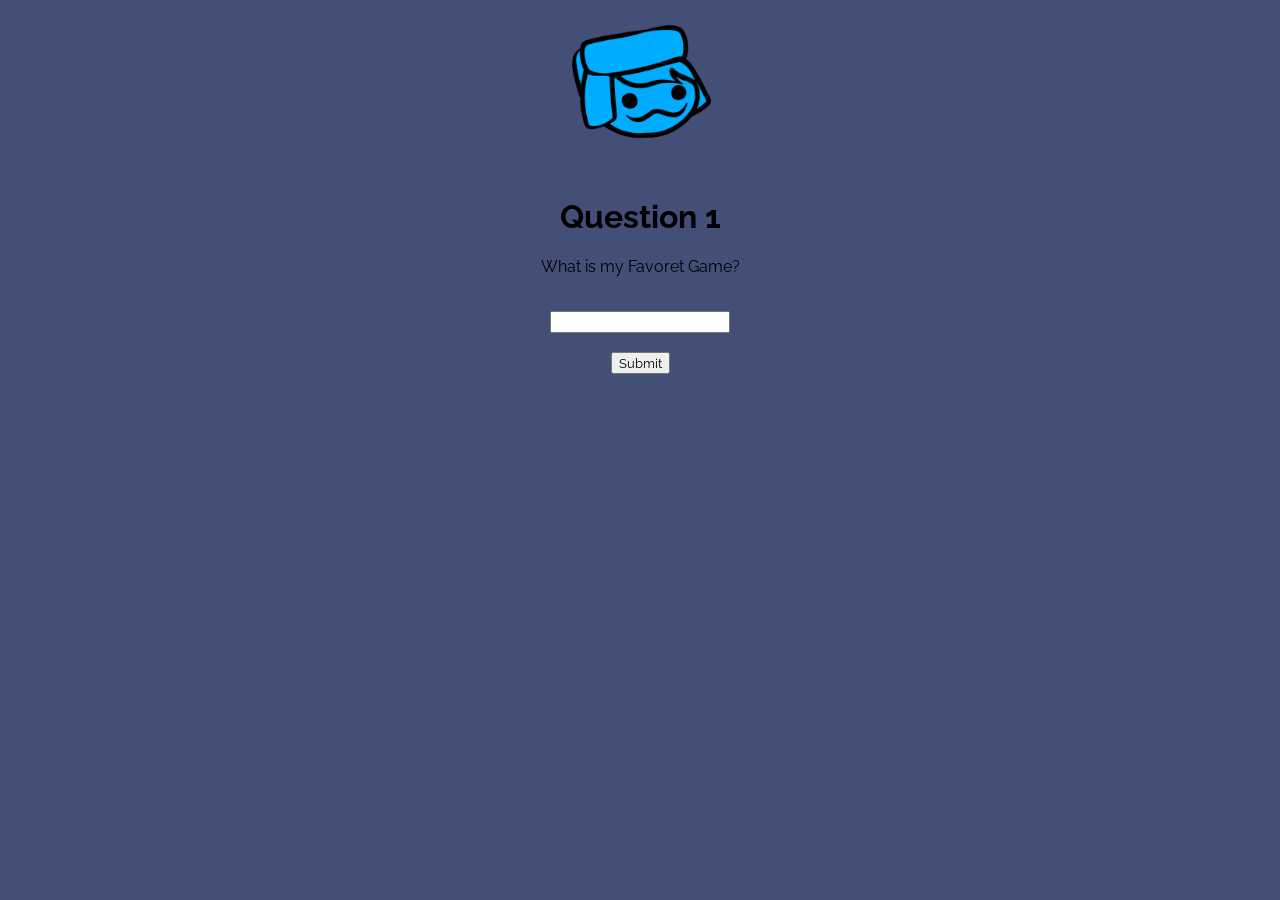
==== index.html @ 65432066 "Amongus" ====
<!DOCTYPE html>
<html>
  <head>
    <link rel="apple-touch-icon" sizes="180x180" href="/img/apple-touch-icon.png">
    <link rel="icon" type="image/png" sizes="32x32" href="/img/favicon-32x32.png">
    <link rel="icon" type="image/png" sizes="16x16" href="/img/favicon-16x16.png">
    <link rel="manifest" href="/img/site.webmanifest">
    <link rel="mask-icon" href="/img/safari-pinned-tab.svg" color="#5bbad5">
    <meta name="msapplication-TileColor" content="#2d89ef">
    <meta name="theme-color" content="#ffffff">
    <link rel="stylesheet" href="./css/styles.css" />
    <img src="./img/android-chrome-384x384.png" width="150" height="150"/>
    <br>
    <script type="text/javascript">
      /***********************************************
      * Disable "Enter" key in Form script- By Nurul Fadilah(nurul@REMOVETHISvolmedia.com)
      * This notice must stay intact for use
      * Visit http://www.dynamicdrive.com/ for full source code
      ***********************************************/               
      function handleEnter (field, event) {
        var keyCode = event.keyCode ? event.keyCode : event.which ? event.which : event.charCode;
        if (keyCode == 13) {
          var i;
          for (i = 0; i < field.form.elements.length; i++)
            if (field == field.form.elements[i])
              break;
          i = (i + 1) % field.form.elements.length;
          field.form.elements[i].focus();
          return false;
        } 
        else
          return true;
      }     
    </script>
		<title>Question 1</title>
	</head>
  <body>
    <script>
      var attempt = 3; // Variable to count number of attempts.
      // Below function Executes on click of login button.
      function validate(){
        var username = document.getElementById("username").value;
        if ( username == "New Super Mario Bros. Wii"){
          alert ("Correct");
         window.location = "two.html"; // Redirecting to other page.
         return false;
        }
        else{
          attempt --;// Decrementing by one.
          alert("You have "+attempt+" attempt(s) left!");
          // Disabling fields after 3 attempts.
          if( attempt == 0){
            document.getElementById("username").disabled = true;
            document.getElementById("submit").disabled = true;
            return false;
          }
        }
      }
    </script>
    <div class="Question">
      <h1>Question 1</h1>
      <p>What is my Favoret Game?</p>
			<br>
      <form id="form_id" method="post" name="myform">
        <input type="text" name="Answer" id="username" onkeypress="return handleEnter(this, event)"/>
        <br>
        <br>
        <input type="button" value="Submit" id="submit" onclick="validate()"/>
        </form>
  </body>
</html>
---- css/styles.css ----
@import url('https://fonts.googleapis.com/css?family=Raleway:300,400');
@import url('https://fonts.googleapis.com/css?family=Rubik+Glitch:300,400');

* {
    box-sizing: border-box;
    font-family: Raleway;
    color: black;
}

html {
    background-color: rgb(67, 79, 119);
}

img {
    display: block;
    margin-left: auto;
    margin-right: auto;
}

h1 {
    text-align: center;
}

.Question {
    text-align: center;  
}
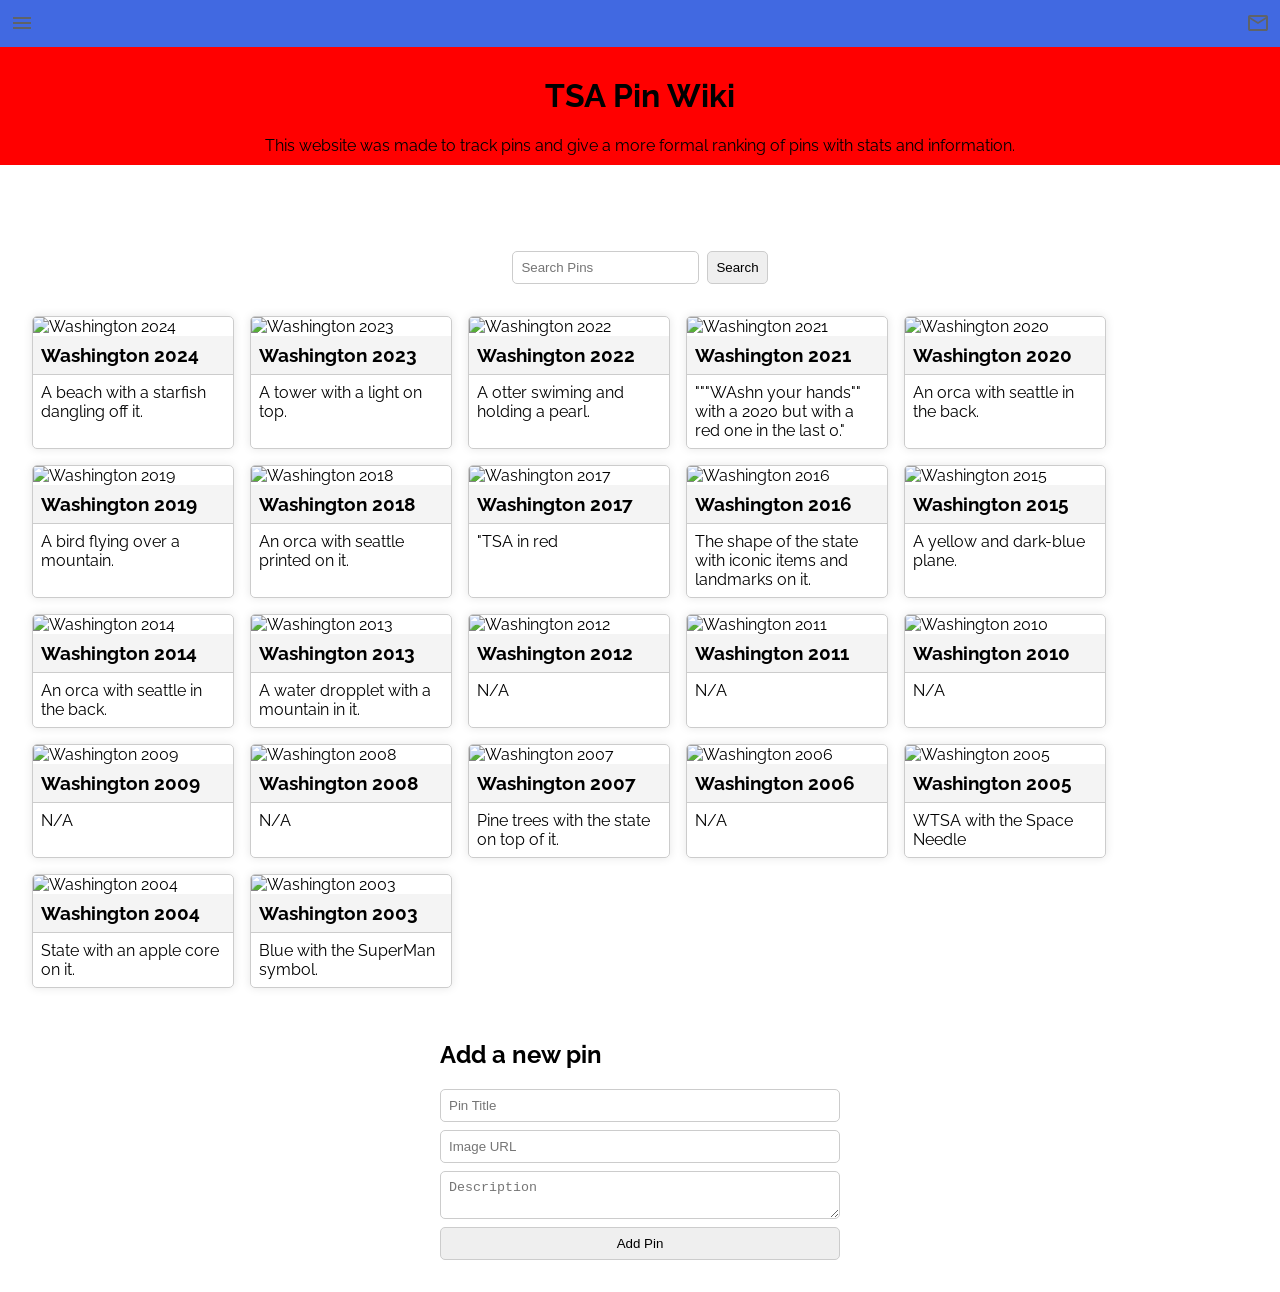
==== commit bd05fe86: "Add files via upload" ====
--- a/index.html
+++ b/index.html
@@ -1,71 +1,47 @@
-<!DOCTYPE html>
-<html>
-  <head>
-    <link rel="apple-touch-icon" sizes="180x180" href="/img/apple-touch-icon.png">
-    <link rel="icon" type="image/png" sizes="32x32" href="/img/favicon-32x32.png">
-    <link rel="icon" type="image/png" sizes="16x16" href="/img/favicon-16x16.png">
-    <link rel="manifest" href="/img/site.webmanifest">
-    <link rel="mask-icon" href="/img/safari-pinned-tab.svg" color="#5bbad5">
-    <meta name="msapplication-TileColor" content="#2d89ef">
-    <meta name="theme-color" content="#ffffff">
-    <link rel="stylesheet" href="./css/styles.css" />
-    <img src="./img/android-chrome-384x384.png" width="150" height="150"/>
-    <br>
-    <script type="text/javascript">
-      /***********************************************
-      * Disable "Enter" key in Form script- By Nurul Fadilah(nurul@REMOVETHISvolmedia.com)
-      * This notice must stay intact for use
-      * Visit http://www.dynamicdrive.com/ for full source code
-      ***********************************************/               
-      function handleEnter (field, event) {
-        var keyCode = event.keyCode ? event.keyCode : event.which ? event.which : event.charCode;
-        if (keyCode == 13) {
-          var i;
-          for (i = 0; i < field.form.elements.length; i++)
-            if (field == field.form.elements[i])
-              break;
-          i = (i + 1) % field.form.elements.length;
-          field.form.elements[i].focus();
-          return false;
-        } 
-        else
-          return true;
-      }     
-    </script>
-		<title>Question 1</title>
-	</head>
-  <body>
-    <script>
-      var attempt = 3; // Variable to count number of attempts.
-      // Below function Executes on click of login button.
-      function validate(){
-        var username = document.getElementById("username").value;
-        if ( username == "New Super Mario Bros. Wii"){
-          alert ("Correct");
-         window.location = "two.html"; // Redirecting to other page.
-         return false;
-        }
-        else{
-          attempt --;// Decrementing by one.
-          alert("You have "+attempt+" attempt(s) left!");
-          // Disabling fields after 3 attempts.
-          if( attempt == 0){
-            document.getElementById("username").disabled = true;
-            document.getElementById("submit").disabled = true;
-            return false;
-          }
-        }
-      }
-    </script>
-    <div class="Question">
-      <h1>Question 1</h1>
-      <p>What is my Favoret Game?</p>
-			<br>
-      <form id="form_id" method="post" name="myform">
-        <input type="text" name="Answer" id="username" onkeypress="return handleEnter(this, event)"/>
-        <br>
-        <br>
-        <input type="button" value="Submit" id="submit" onclick="validate()"/>
-        </form>
-  </body>
-</html>
+<!DOCTYPE html>
+    <html lang="en">
+    <head>
+        <meta charset="UTF-8">
+        <meta name="viewport" content="width=device-width, initial-scale=1.0">
+        <meta http-equiv="X-UA-Compatible" content="ie=edge">
+        <link rel="preconnect" href="https://fonts.googleapis.com">
+        <link rel="preconnect" href="https://fonts.gstatic.com" crossorigin>
+        <link href="https://fonts.googleapis.com/css2?family=Raleway:ital,wght@0,100..900;1,100..900&display=swap" rel="stylesheet">
+        <link rel="stylesheet" href="styles.css">
+        <title>TSA Pin Wiki</title>
+    </head>
+    <body>
+        <div class="very-top">
+            <br>
+            <img src = "./img/Menu.svg" alt="Menu" class="text-top"/>
+            <img src = "./img/Mail.svg" alt="Email Us" class="end"/>
+            <br>
+        </div>
+        <div class="med-top">
+            <br>
+            <h1 class="top">TSA Pin Wiki</h1>
+            <p class="top">This website was made to track pins and give a more formal ranking of pins with stats and information.</p>
+        </div>
+        <br>
+        <br>
+        <main>
+            <div class="search-form">
+                <input type="text" id="searchQuery" placeholder="Search Pins">
+                <button id="searchButton">Search</button>
+            </div>
+            <div class="album">
+                <!-- Pins will be added here -->
+            </div>
+            <div class="pin-form">
+                <h2>Add a new pin</h2>
+                <form id="pinForm">
+                    <input type="text" id="pinTitle" placeholder="Pin Title" required>
+                    <input type="url" id="pinImage" placeholder="Image URL" required>
+                    <textarea id="pinDescription" placeholder="Description" required></textarea>
+                    <button type="submit">Add Pin</button>
+                </form>
+            </div>
+        </main>
+        <script src="scripts.js"></script>
+    </body>
+</html>
--- a/styles.css
+++ b/styles.css
@@ -0,0 +1,117 @@
+body {
+    font-family: raleway;
+    margin: 0;
+    padding: 0;
+    box-sizing: border-box;
+}
+
+.raleway {
+font-family: "Raleway", sans-serif;
+font-optical-sizing: auto;
+font-style: normal;
+}
+
+.very-top{
+    background-color: royalblue;
+}
+
+.med-top{
+    background-color: red;
+    font-family: raleway;
+}
+
+.text-top{
+    position: relative;
+    top: -8px;
+    left: 10px;
+}
+.top {
+    text-align: center;
+    position: relative;
+    top: -10px;
+}
+
+.end{
+    position: relative;
+    float: right;
+    top: -8px;
+    right:10px;
+}
+
+header {
+    background-color: #333;
+    color: white;
+    padding: 1rem;
+    text-align: center;
+}
+
+main {
+    display: flex;
+    flex-direction: column;
+    align-items: center;
+    padding: 2rem;
+}
+
+.search-form {
+    display: flex;
+    gap: 0.5rem;
+    margin-bottom: 2rem;
+}
+
+.search-form input,
+.search-form button {
+    padding: 0.5rem;
+    border: 1px solid #ccc;
+    border-radius: 5px;
+}
+
+.album {
+    display: flex;
+    flex-wrap: wrap;
+    gap: 1rem;
+    margin-bottom: 2rem;
+}
+
+.pin {
+    border: 1px solid #ccc;
+    border-radius: 5px;
+    overflow: hidden;
+    width: 200px;
+    box-shadow: 0 0 10px rgba(0, 0, 0, 0.1);
+}
+
+.pin img {
+    width: 100%;
+    height: auto;
+}
+
+.pin h3 {
+    margin: 0;
+    padding: 0.5rem;
+    background-color: #f4f4f4;
+    border-bottom: 1px solid #ccc;
+}
+
+.pin p {
+    padding: 0.5rem;
+    margin: 0;
+}
+
+.pin-form {
+    width: 100%;
+    max-width: 400px;
+}
+
+.pin-form form {
+    display: flex;
+    flex-direction: column;
+    gap: 0.5rem;
+}
+
+.pin-form input,
+.pin-form textarea,
+.pin-form button {
+    padding: 0.5rem;
+    border: 1px solid #ccc;
+    border-radius: 5px;
+}
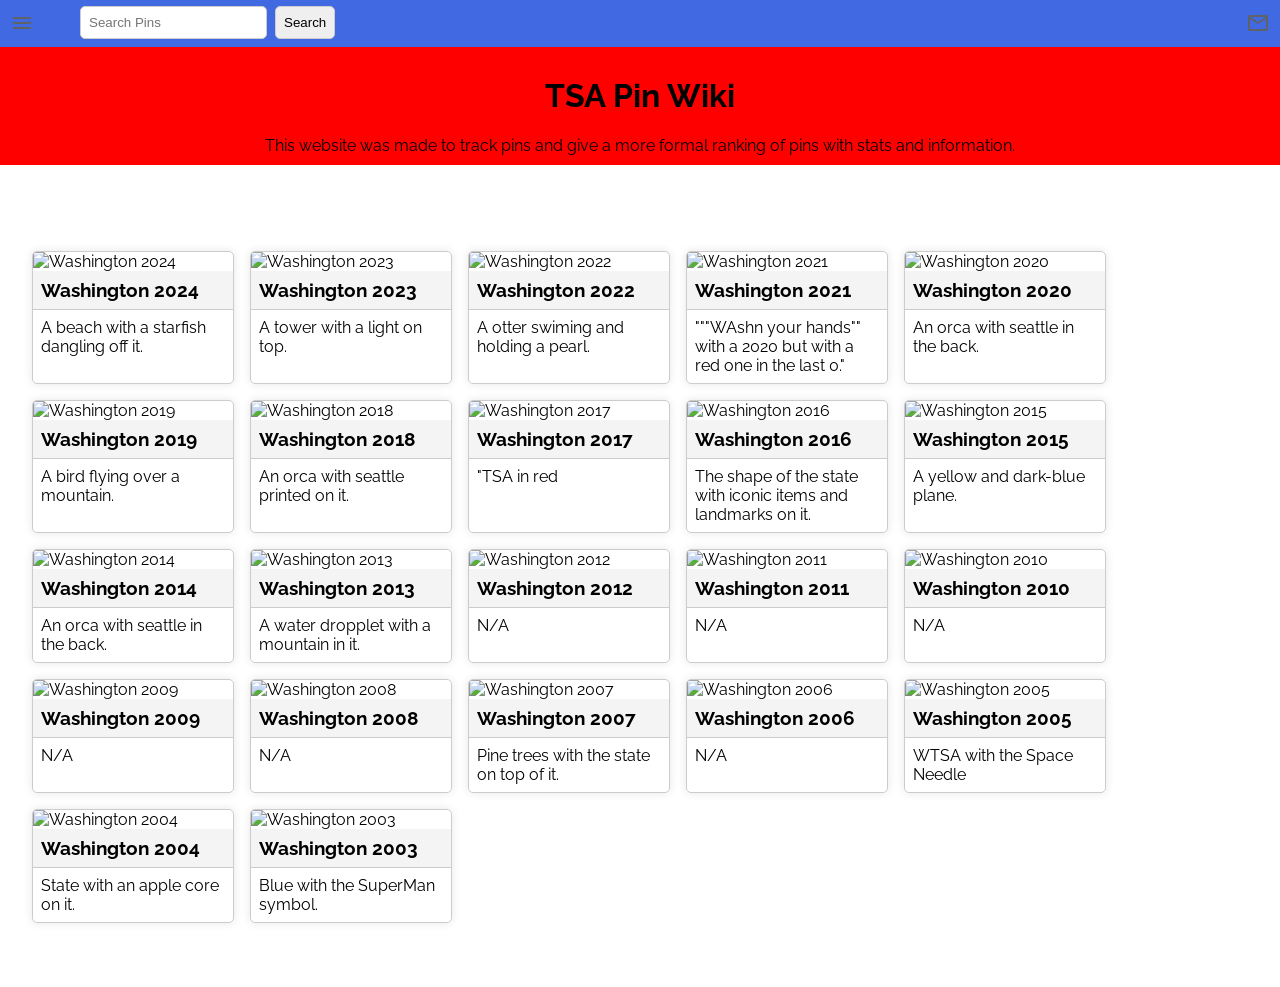
==== commit 7111b764: "Update index.html" ====
--- a/index.html
+++ b/index.html
@@ -32,15 +32,6 @@
             <div class="album">
                 <!-- Pins will be added here -->
             </div>
-            <div class="pin-form">
-                <h2>Add a new pin</h2>
-                <form id="pinForm">
-                    <input type="text" id="pinTitle" placeholder="Pin Title" required>
-                    <input type="url" id="pinImage" placeholder="Image URL" required>
-                    <textarea id="pinDescription" placeholder="Description" required></textarea>
-                    <button type="submit">Add Pin</button>
-                </form>
-            </div>
         </main>
         <script src="scripts.js"></script>
     </body>
--- a/styles.css
+++ b/styles.css
@@ -53,6 +53,9 @@
 }
 
 .search-form {
+    position: absolute;
+    top: 6px;
+    left: 80px;
     display: flex;
     gap: 0.5rem;
     margin-bottom: 2rem;
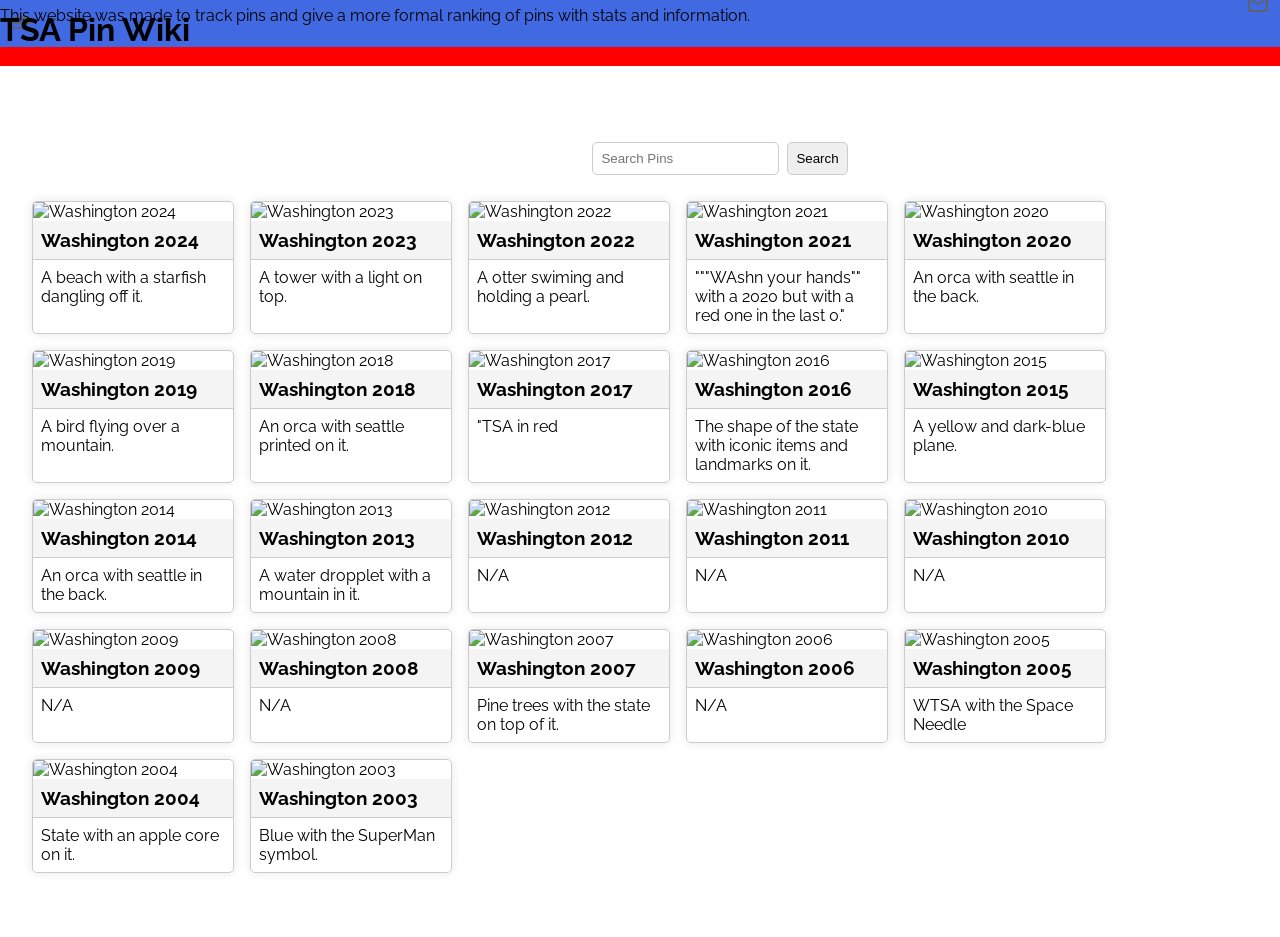
==== commit e5730f6a: "Update index.html" ====
--- a/index.html
+++ b/index.html
@@ -24,10 +24,10 @@
         </div>
         <br>
         <br>
-        <main>
-            <div class="search-form">
-                <input type="text" id="searchQuery" placeholder="Search Pins">
-                <button id="searchButton">Search</button>
+        <main>
+            <div class="search-form">
+                <input type="text" id="searchQuery" placeholder="Search Pins">
+                <button id="searchButton">Search</button>
             </div>
             <div class="album">
                 <!-- Pins will be added here -->
--- a/styles.css
+++ b/styles.css
@@ -27,12 +27,12 @@
 }
 .top {
     text-align: center;
-    position: relative;
+    position: absolute;
     top: -10px;
 }
 
 .end{
-    position: relative;
+    position: absolute;
     float: right;
     top: -8px;
     right:10px;
@@ -53,7 +53,7 @@
 }
 
 .search-form {
-    position: absolute;
+    position: relative;
     top: 6px;
     left: 80px;
     display: flex;
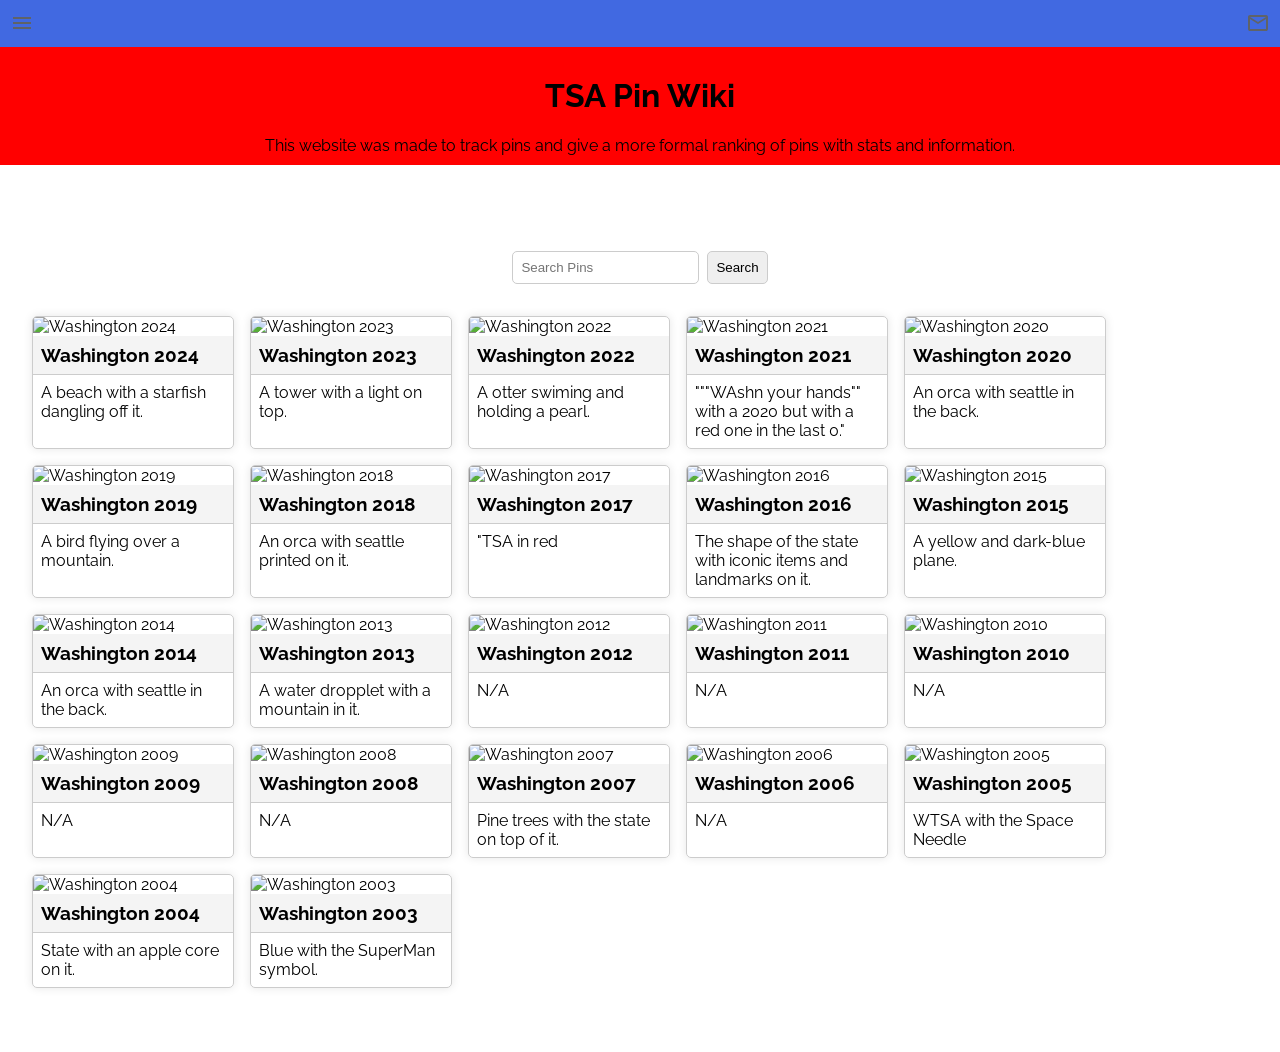
==== commit 8ce23f94: "Update index.html" ====
--- a/index.html
+++ b/index.html
@@ -1,38 +1,38 @@
-<!DOCTYPE html>
-    <html lang="en">
-    <head>
-        <meta charset="UTF-8">
-        <meta name="viewport" content="width=device-width, initial-scale=1.0">
-        <meta http-equiv="X-UA-Compatible" content="ie=edge">
-        <link rel="preconnect" href="https://fonts.googleapis.com">
-        <link rel="preconnect" href="https://fonts.gstatic.com" crossorigin>
-        <link href="https://fonts.googleapis.com/css2?family=Raleway:ital,wght@0,100..900;1,100..900&display=swap" rel="stylesheet">
-        <link rel="stylesheet" href="styles.css">
-        <title>TSA Pin Wiki</title>
-    </head>
-    <body>
-        <div class="very-top">
-            <br>
-            <img src = "./img/Menu.svg" alt="Menu" class="text-top"/>
-            <img src = "./img/Mail.svg" alt="Email Us" class="end"/>
-            <br>
-        </div>
-        <div class="med-top">
-            <br>
-            <h1 class="top">TSA Pin Wiki</h1>
-            <p class="top">This website was made to track pins and give a more formal ranking of pins with stats and information.</p>
-        </div>
-        <br>
-        <br>
+<!DOCTYPE html>
+    <html lang="en">
+    <head>
+        <meta charset="UTF-8">
+        <meta name="viewport" content="width=device-width, initial-scale=1.0">
+        <meta http-equiv="X-UA-Compatible" content="ie=edge">
+        <link rel="preconnect" href="https://fonts.googleapis.com">
+        <link rel="preconnect" href="https://fonts.gstatic.com" crossorigin>
+        <link href="https://fonts.googleapis.com/css2?family=Raleway:ital,wght@0,100..900;1,100..900&display=swap" rel="stylesheet">
+        <link rel="stylesheet" href="styles.css">
+        <title>TSA Pin Wiki</title>
+    </head>
+    <body>
+        <div class="very-top">
+            <br>
+            <img src = "./img/Menu.svg" alt="Menu" class="text-top"/>
+            <img src = "./img/Mail.svg" alt="Email Us" class="end"/>
+            <br>
+        </div>
+        <div class="med-top">
+            <br>
+            <h1 class="top">TSA Pin Wiki</h1>
+            <p class="top">This website was made to track pins and give a more formal ranking of pins with stats and information.</p>
+        </div>
+        <br>
+        <br>
         <main>
             <div class="search-form">
                 <input type="text" id="searchQuery" placeholder="Search Pins">
                 <button id="searchButton">Search</button>
-            </div>
-            <div class="album">
-                <!-- Pins will be added here -->
-            </div>
-        </main>
-        <script src="scripts.js"></script>
-    </body>
-</html>
+            </div>
+            <div class="album">
+                <!-- Pins will be added here -->
+            </div>
+        </main>
+        <script src="scripts.js"></script>
+    </body>
+</html>
--- a/styles.css
+++ b/styles.css
@@ -27,12 +27,12 @@
 }
 .top {
     text-align: center;
-    position: absolute;
+    position: relative;
     top: -10px;
 }
 
 .end{
-    position: absolute;
+    position: relative;
     float: right;
     top: -8px;
     right:10px;
@@ -53,9 +53,6 @@
 }
 
 .search-form {
-    position: relative;
-    top: 6px;
-    left: 80px;
     display: flex;
     gap: 0.5rem;
     margin-bottom: 2rem;
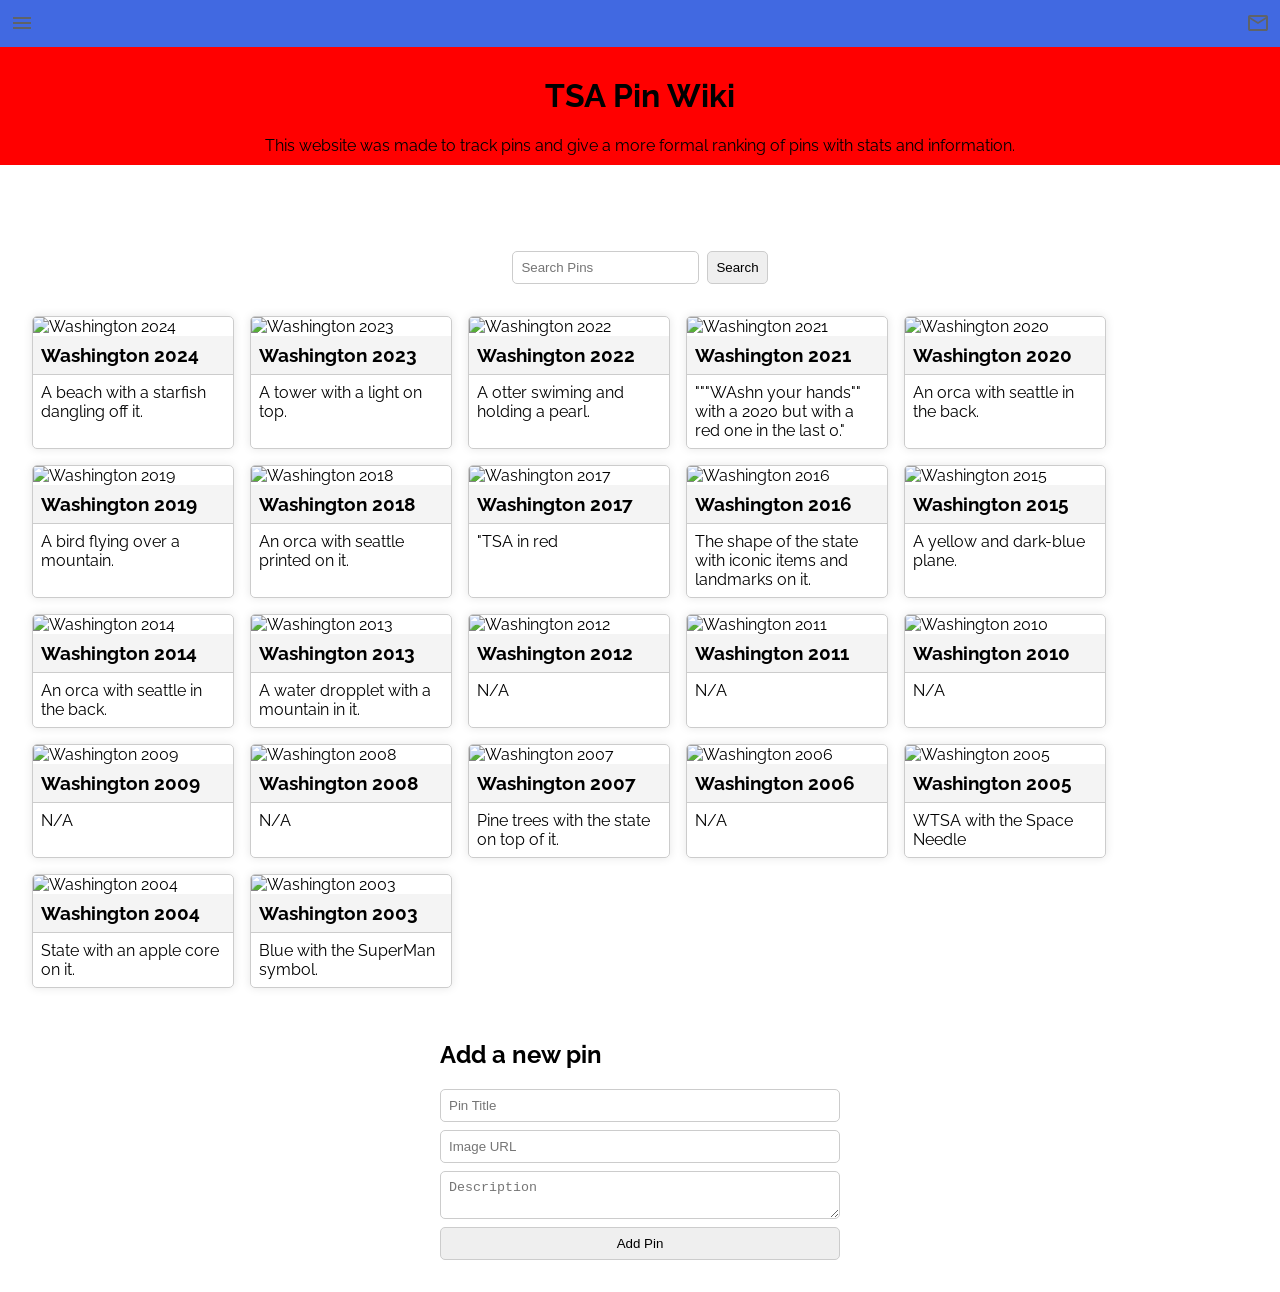
==== commit 19cada08: "Add files via upload" ====
--- a/index.html
+++ b/index.html
@@ -1,38 +1,47 @@
-<!DOCTYPE html>
-    <html lang="en">
-    <head>
-        <meta charset="UTF-8">
-        <meta name="viewport" content="width=device-width, initial-scale=1.0">
-        <meta http-equiv="X-UA-Compatible" content="ie=edge">
-        <link rel="preconnect" href="https://fonts.googleapis.com">
-        <link rel="preconnect" href="https://fonts.gstatic.com" crossorigin>
-        <link href="https://fonts.googleapis.com/css2?family=Raleway:ital,wght@0,100..900;1,100..900&display=swap" rel="stylesheet">
-        <link rel="stylesheet" href="styles.css">
-        <title>TSA Pin Wiki</title>
-    </head>
-    <body>
-        <div class="very-top">
-            <br>
-            <img src = "./img/Menu.svg" alt="Menu" class="text-top"/>
-            <img src = "./img/Mail.svg" alt="Email Us" class="end"/>
-            <br>
-        </div>
-        <div class="med-top">
-            <br>
-            <h1 class="top">TSA Pin Wiki</h1>
-            <p class="top">This website was made to track pins and give a more formal ranking of pins with stats and information.</p>
-        </div>
-        <br>
-        <br>
-        <main>
-            <div class="search-form">
-                <input type="text" id="searchQuery" placeholder="Search Pins">
-                <button id="searchButton">Search</button>
-            </div>
-            <div class="album">
-                <!-- Pins will be added here -->
-            </div>
-        </main>
-        <script src="scripts.js"></script>
-    </body>
-</html>+<!DOCTYPE html>
+    <html lang="en">
+    <head>
+        <meta charset="UTF-8">
+        <meta name="viewport" content="width=device-width, initial-scale=1.0">
+        <meta http-equiv="X-UA-Compatible" content="ie=edge">
+        <link rel="preconnect" href="https://fonts.googleapis.com">
+        <link rel="preconnect" href="https://fonts.gstatic.com" crossorigin>
+        <link href="https://fonts.googleapis.com/css2?family=Raleway:ital,wght@0,100..900;1,100..900&display=swap" rel="stylesheet">
+        <link rel="stylesheet" href="styles.css">
+        <title>TSA Pin Wiki</title>
+    </head>
+    <body>
+        <div class="very-top">
+            <br>
+            <img src = "./img/Menu.svg" alt="Menu" class="text-top"/>
+            <img src = "./img/Mail.svg" alt="Email Us" class="end"/>
+            <br>
+        </div>
+        <div class="med-top">
+            <br>
+            <h1 class="top">TSA Pin Wiki</h1>
+            <p class="top">This website was made to track pins and give a more formal ranking of pins with stats and information.</p>
+        </div>
+        <br>
+        <br>
+        <main>
+            <div class="search-form">
+                <input type="text" id="searchQuery" placeholder="Search Pins">
+                <button id="searchButton">Search</button>
+            </div>
+            <div class="album">
+                <!-- Pins will be added here -->
+            </div>
+            <div class="pin-form">
+                <h2>Add a new pin</h2>
+                <form id="pinForm">
+                    <input type="text" id="pinTitle" placeholder="Pin Title" required>
+                    <input type="url" id="pinImage" placeholder="Image URL" required>
+                    <textarea id="pinDescription" placeholder="Description" required></textarea>
+                    <button type="submit">Add Pin</button>
+                </form>
+            </div>
+        </main>
+        <script src="scripts.js"></script>
+    </body>
+</html>
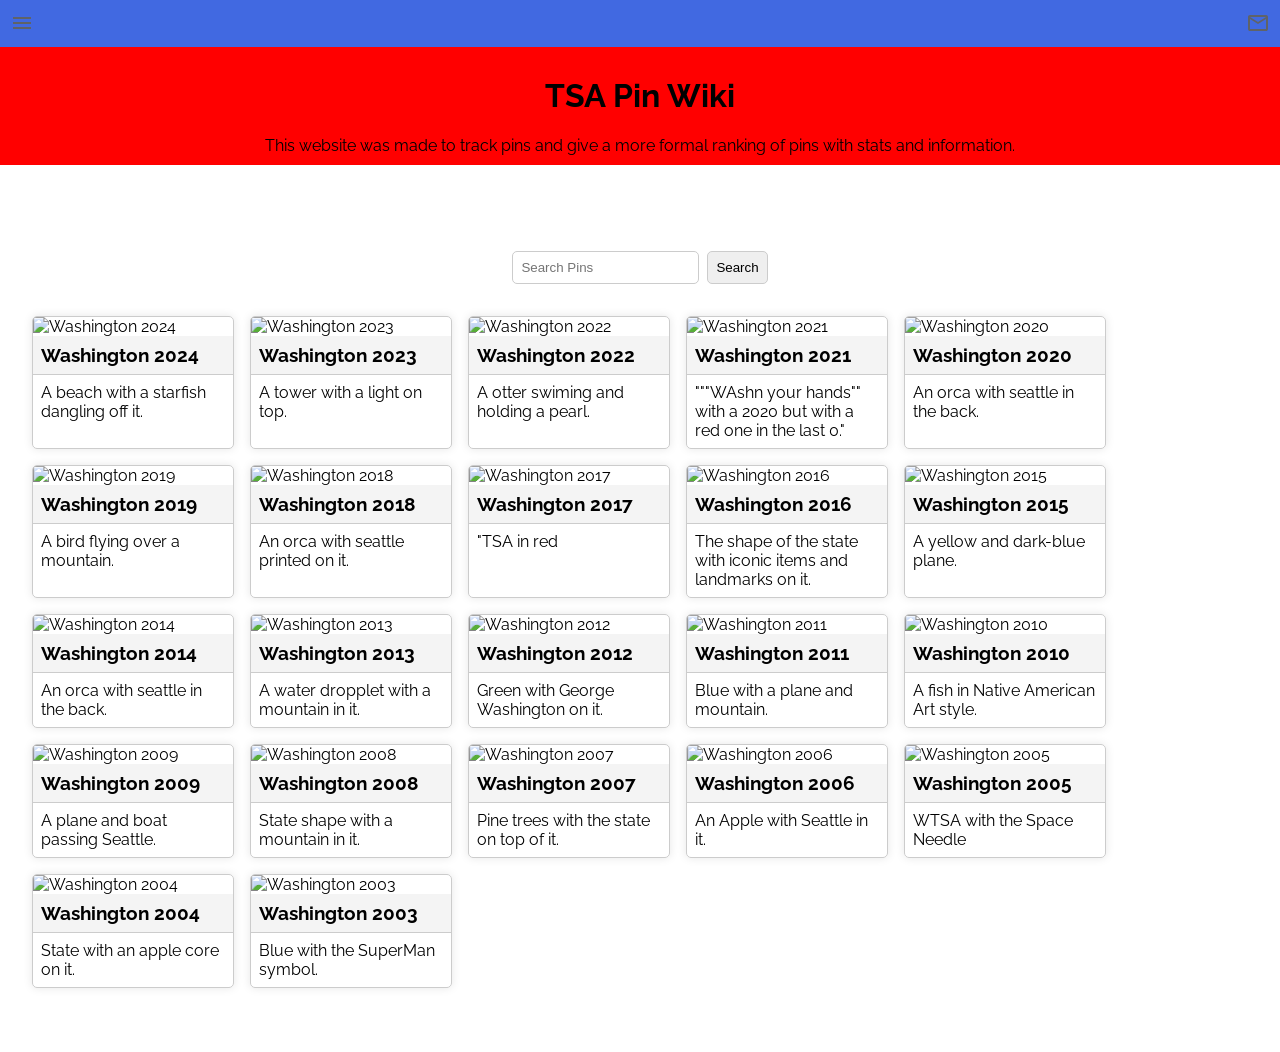
==== commit 2199ba67: "Version 0.1" ====
--- a/index.html
+++ b/index.html
@@ -32,15 +32,6 @@
             <div class="album">
                 <!-- Pins will be added here -->
             </div>
-            <div class="pin-form">
-                <h2>Add a new pin</h2>
-                <form id="pinForm">
-                    <input type="text" id="pinTitle" placeholder="Pin Title" required>
-                    <input type="url" id="pinImage" placeholder="Image URL" required>
-                    <textarea id="pinDescription" placeholder="Description" required></textarea>
-                    <button type="submit">Add Pin</button>
-                </form>
-            </div>
         </main>
         <script src="scripts.js"></script>
     </body>
--- a/styles.css
+++ b/styles.css
@@ -81,7 +81,7 @@
 }
 
 .pin img {
-    width: 100%;
+    width: 50%;
     height: auto;
 }
 
